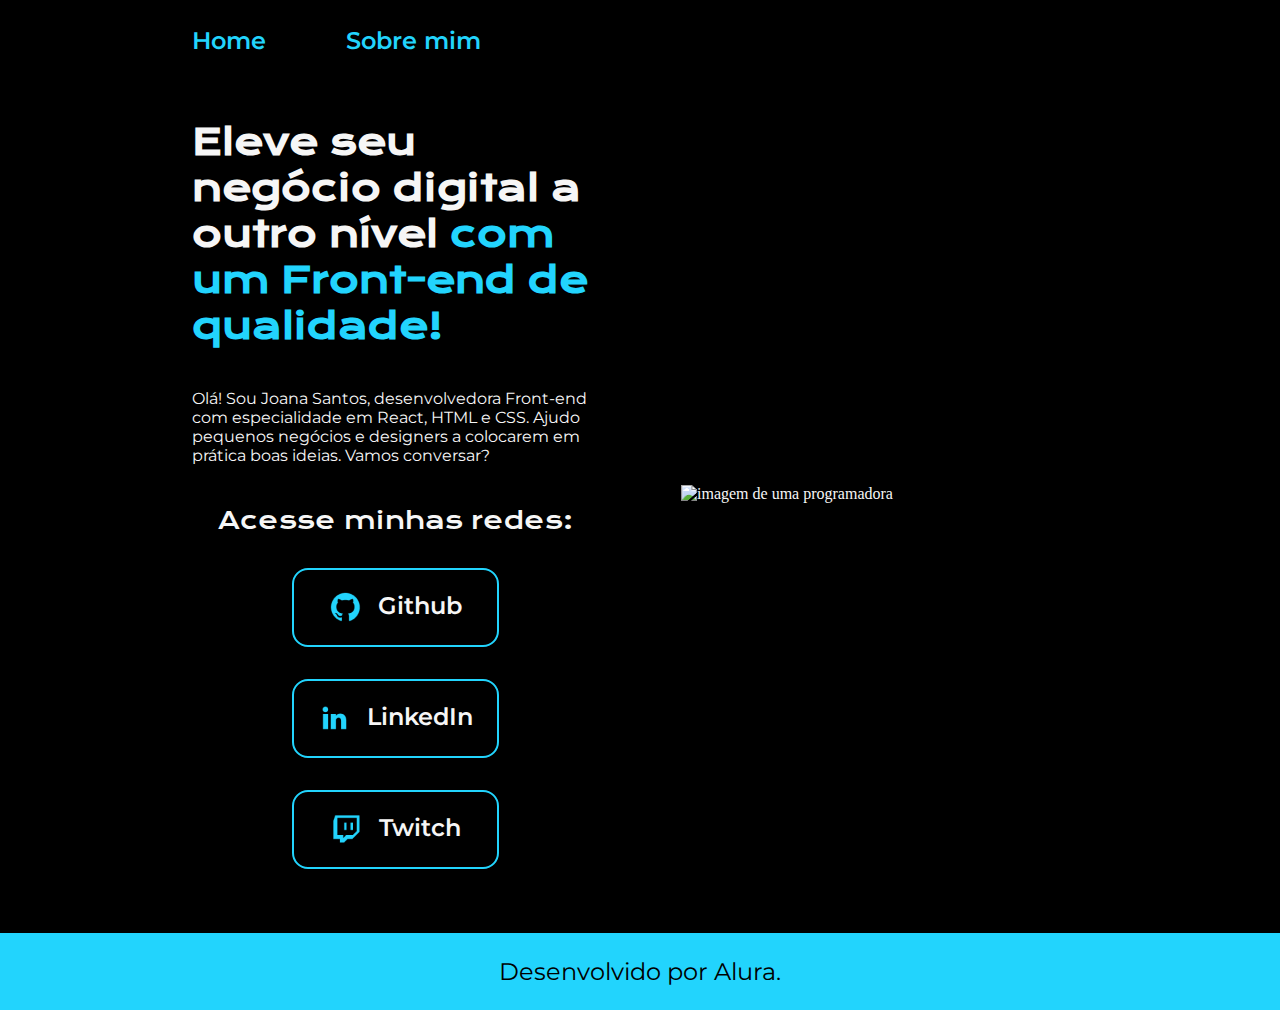
==== index.html @ 769523ae "Projeto Inicial" ====
<!DOCTYPE html>
<html lang="pt-br">
<head>
    <meta charset="UTF-8">
    <meta name="viewport" content="width=device-width, initial-scale=1.0">
    <title>Nome da Página</title>
    <link rel="stylesheet" href="./style/style.css">
</head>
<body>
    <header class="cabecalho">
        <nav class="cabecalho__menu">
            <a class="cabecalho__menu__link" href="index.html">Home</a>
            <a class="cabecalho__menu__link" href="about.html">Sobre mim</a>
        </nav>
    </header>
    <main class="apresentacao">
        <section class="apresentacao__conteudo">
            <h1 class="apresentacao__conteudo__titulo">Eleve seu negócio digital a outro nível <strong class="titulo-destaque">com um Front-end de qualidade!</strong> </h1>
            <p class="apresentacao__conteudo__texto">Olá! Sou Joana Santos, desenvolvedora Front-end com especialidade em React, HTML e CSS. Ajudo pequenos negócios e designers a colocarem em prática boas ideias. Vamos conversar?</p>
            <div class="apresentacao__links">
                <h2 class="apresentacao__links__subtitulo">Acesse minhas redes:</h2>
                <a  class="apresentacao__links__link" href="https://github.com/rafaballerini">
                    <img src="./assets/github.png">
                    Github
                </a>
                <a  class="apresentacao__links__link" href="https://linkedin.com/in/rafaellaballerini">
                    <img src="./assets/linkedin.png">
                    LinkedIn
                </a>
                <a  class="apresentacao__links__link" href="https://twitch.tv/guilimadev">
                    <img src="./assets/twitch.png">
                    Twitch
                </a>
            </div>           
        </section>
        <img class="apresentacao__imagem" src="./assets/imagem.png" alt="imagem de uma programadora">
    </main>
    <footer class="rodape">
        <p>Desenvolvido por Alura.</p>
    </footer>
</body>
</html>
---- style/style.css ----
@import url('https://fonts.googleapis.com/css2?family=Krona+One&family=Montserrat:wght@400;600&display=swap');

:root {
    --cor-primaria: #000000;
    --cor-secundaria: #F6F6F6;
    --cor-terciaria: #22D4FD;
    --cor-hover: #272727;

    --fonte-primaria: 'Krona One', sans-serif;
    --font-secundaria: 'Montserrat', sans-serif;
}


*{
    margin: 0;
    padding: 0;
}


body {
    /*height: 100vh;*/
    box-sizing: border-box;
    background-color: var(--cor-primaria);
    color: var(--cor-secundaria);
}

.cabecalho__menu__link {
    font-family: var(--font-secundaria);
    font-size: 1.5rem;
    font-weight: 600;
    color: var(--cor-terciaria);
    text-decoration: none;
}

.cabecalho {
    padding: 2% 0% 0% 15%;
}

.cabecalho__menu {
    display: flex;
    gap: 80px;
}


.titulo-destaque {
    color: var(--cor-terciaria);
}

.apresentacao {
    padding: 5% 15%;
    display: flex;
    align-items: center;
    justify-content: space-between;
    gap: 82px;
}

.apresentacao__conteudo{
    width: 50%;
    display: flex;
    flex-direction: column;
    gap: 40px;
    font-family: var(--font-secundaria);
    
}

.apresentacao__conteudo__titulo{
    font-size: 36px;
    font-family: var(--fonte-primaria);
}

.apresentacao__conteudo_texto{
    font-size: 1.5rem;
    font-family: var(--font-secundaria);
}

.apresentacao__links{
    display: flex;
    flex-direction: column;
    align-items: center;
    justify-content: space-between;
    gap: 32px;
}

.apresentacao__links__link{
    display: flex;
    justify-content: center;
    gap: 16px;
    border: 2px solid var(--cor-terciaria);
    width: 50%;
    text-align: center;
    border-radius: 16px;
    font-size: 24px;
    font-weight: 600;
    padding: 21.5px 0;
    text-decoration: none;
    color: var(--cor-secundaria);
    font-family: var(--font-secundaria);
}

.apresentacao__links__link:hover {
    background-color: var(--cor-hover);
}

.apresentacao__links__subtitulo{
    font-family:var(--fonte-primaria);
    font-weight: 400;
    font-size: 1.5rem;
}

.apresentacao__imagem{
    width: 50%;
}


.rodape {
    padding: 24px;
    color: #000000;
    background-color: var(--cor-terciaria);
    text-align: center;
    font-family: var(--font-secundaria);
    font-size: 24px;
    font-weight: 400;
}

@media (max-width: 1200px) {
    .cabecalho {
        padding: 10%;
    }

    .cabecalho__menu {
        justify-content: center;
    }

    .apresentacao {
        flex-direction: column-reverse;
        padding: 5%;
    }

    .apresentacao__conteudo {
        width: auto;
    }
}
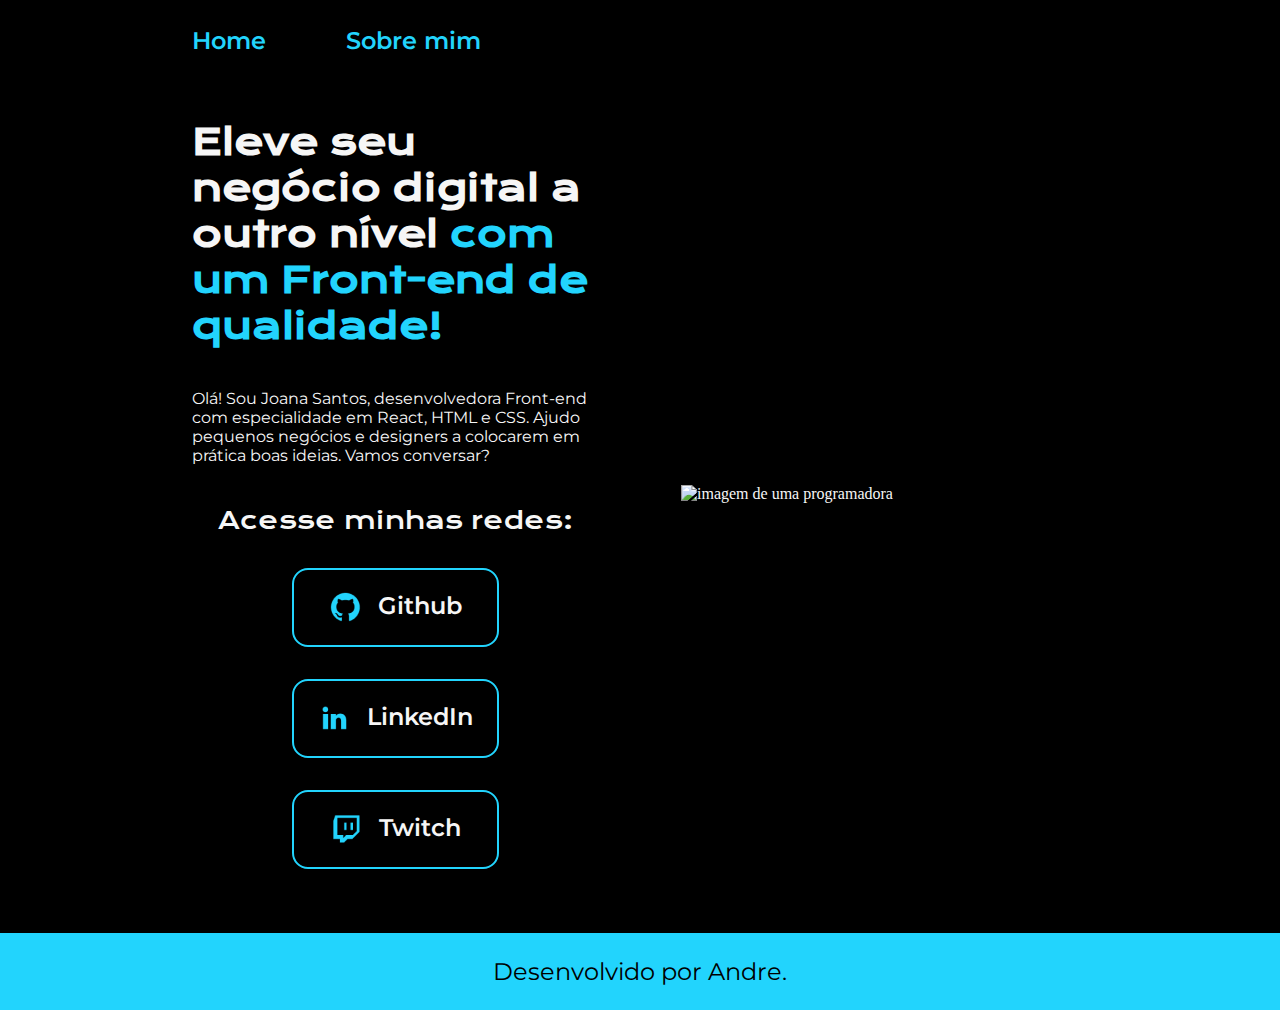
==== commit 08c613eb: "alterando desenvolvedor" ====
--- a/index.html
+++ b/index.html
@@ -36,7 +36,7 @@
         <img class="apresentacao__imagem" src="./assets/imagem.png" alt="imagem de uma programadora">
     </main>
     <footer class="rodape">
-        <p>Desenvolvido por Alura.</p>
+        <p>Desenvolvido por Andre.</p>
     </footer>
 </body>
 </html>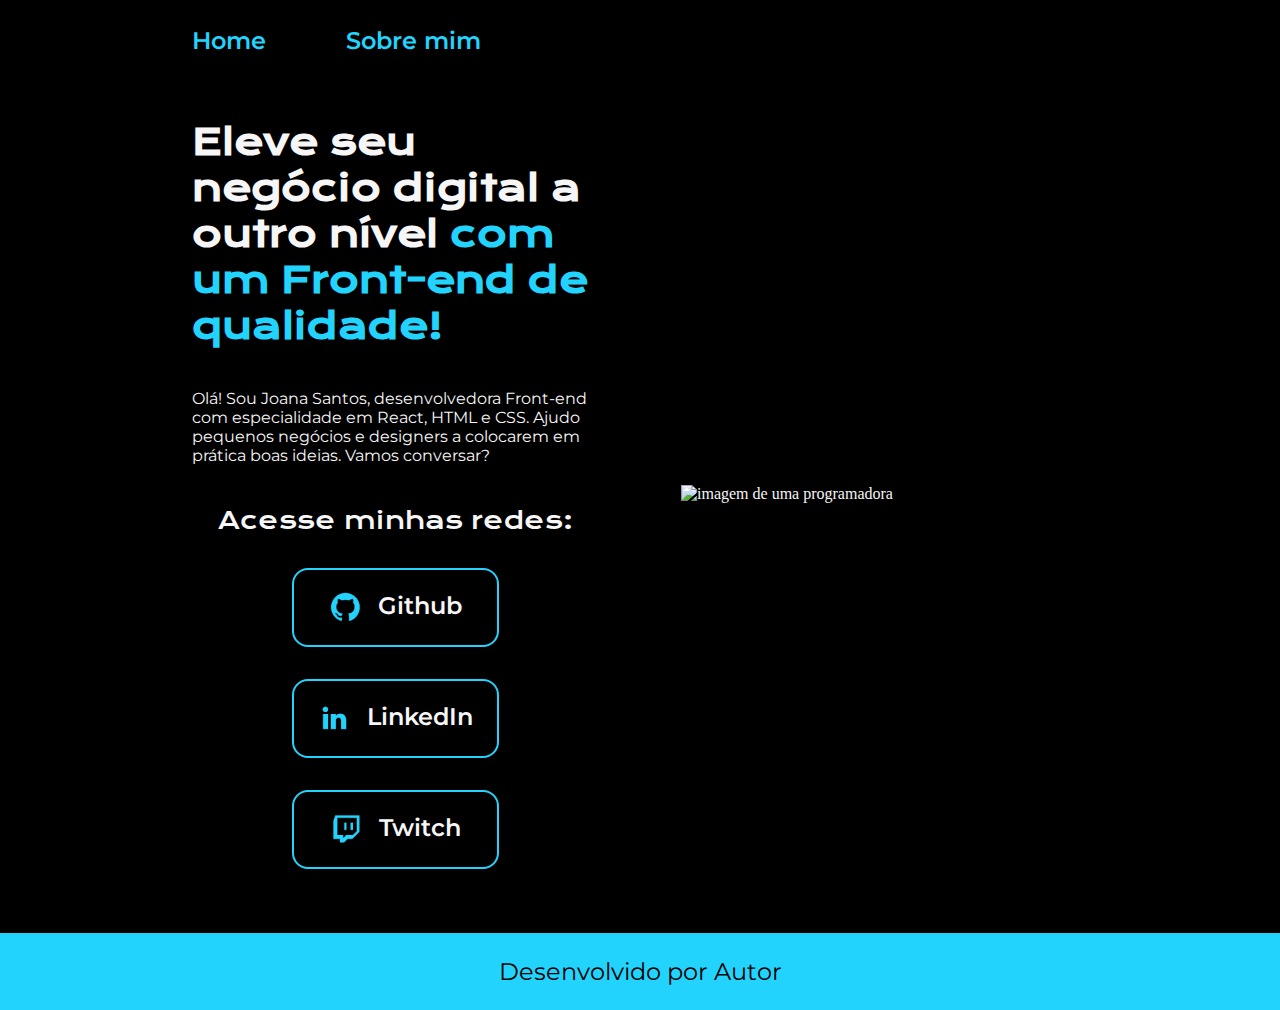
==== commit 0c4a6034: "inserindo autor" ====
--- a/index.html
+++ b/index.html
@@ -36,7 +36,7 @@
         <img class="apresentacao__imagem" src="./assets/imagem.png" alt="imagem de uma programadora">
     </main>
     <footer class="rodape">
-        <p>Desenvolvido por Andre.</p>
+        <p>Desenvolvido por Autor</p>
     </footer>
 </body>
 </html>